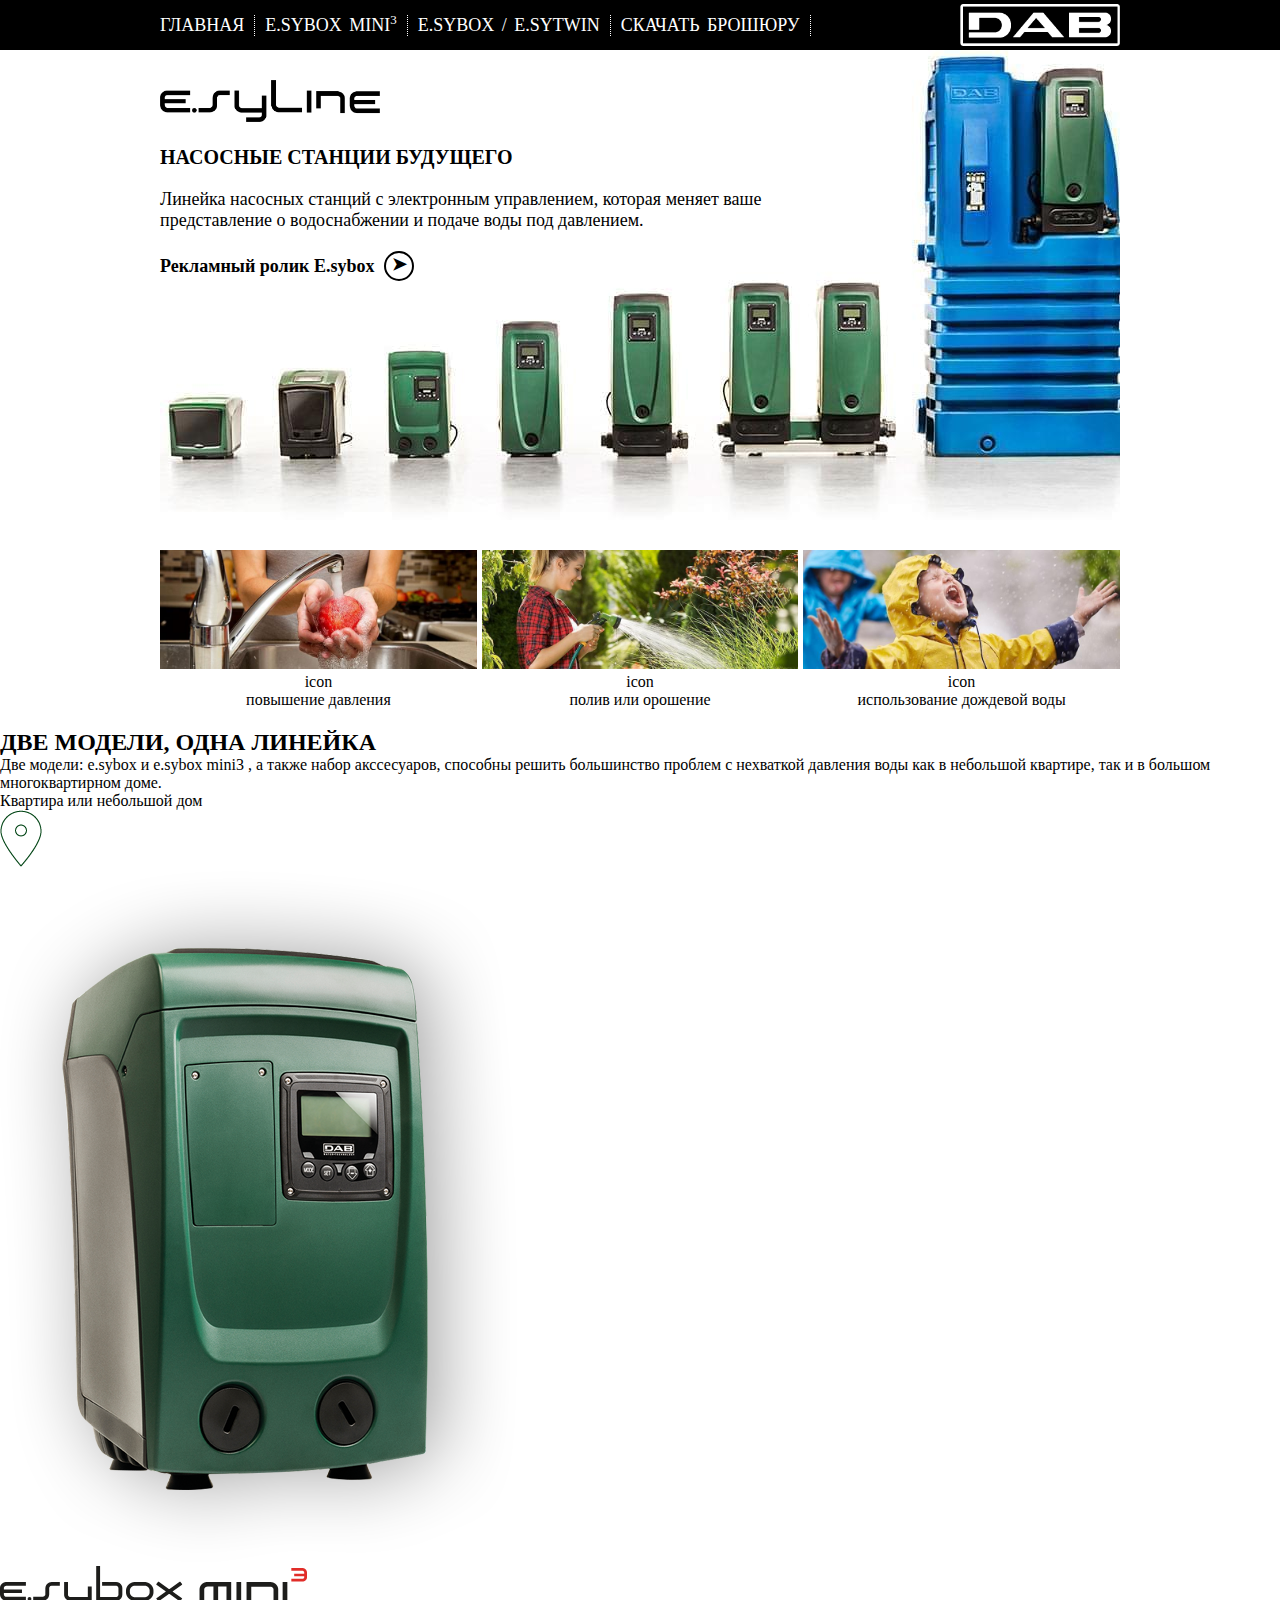
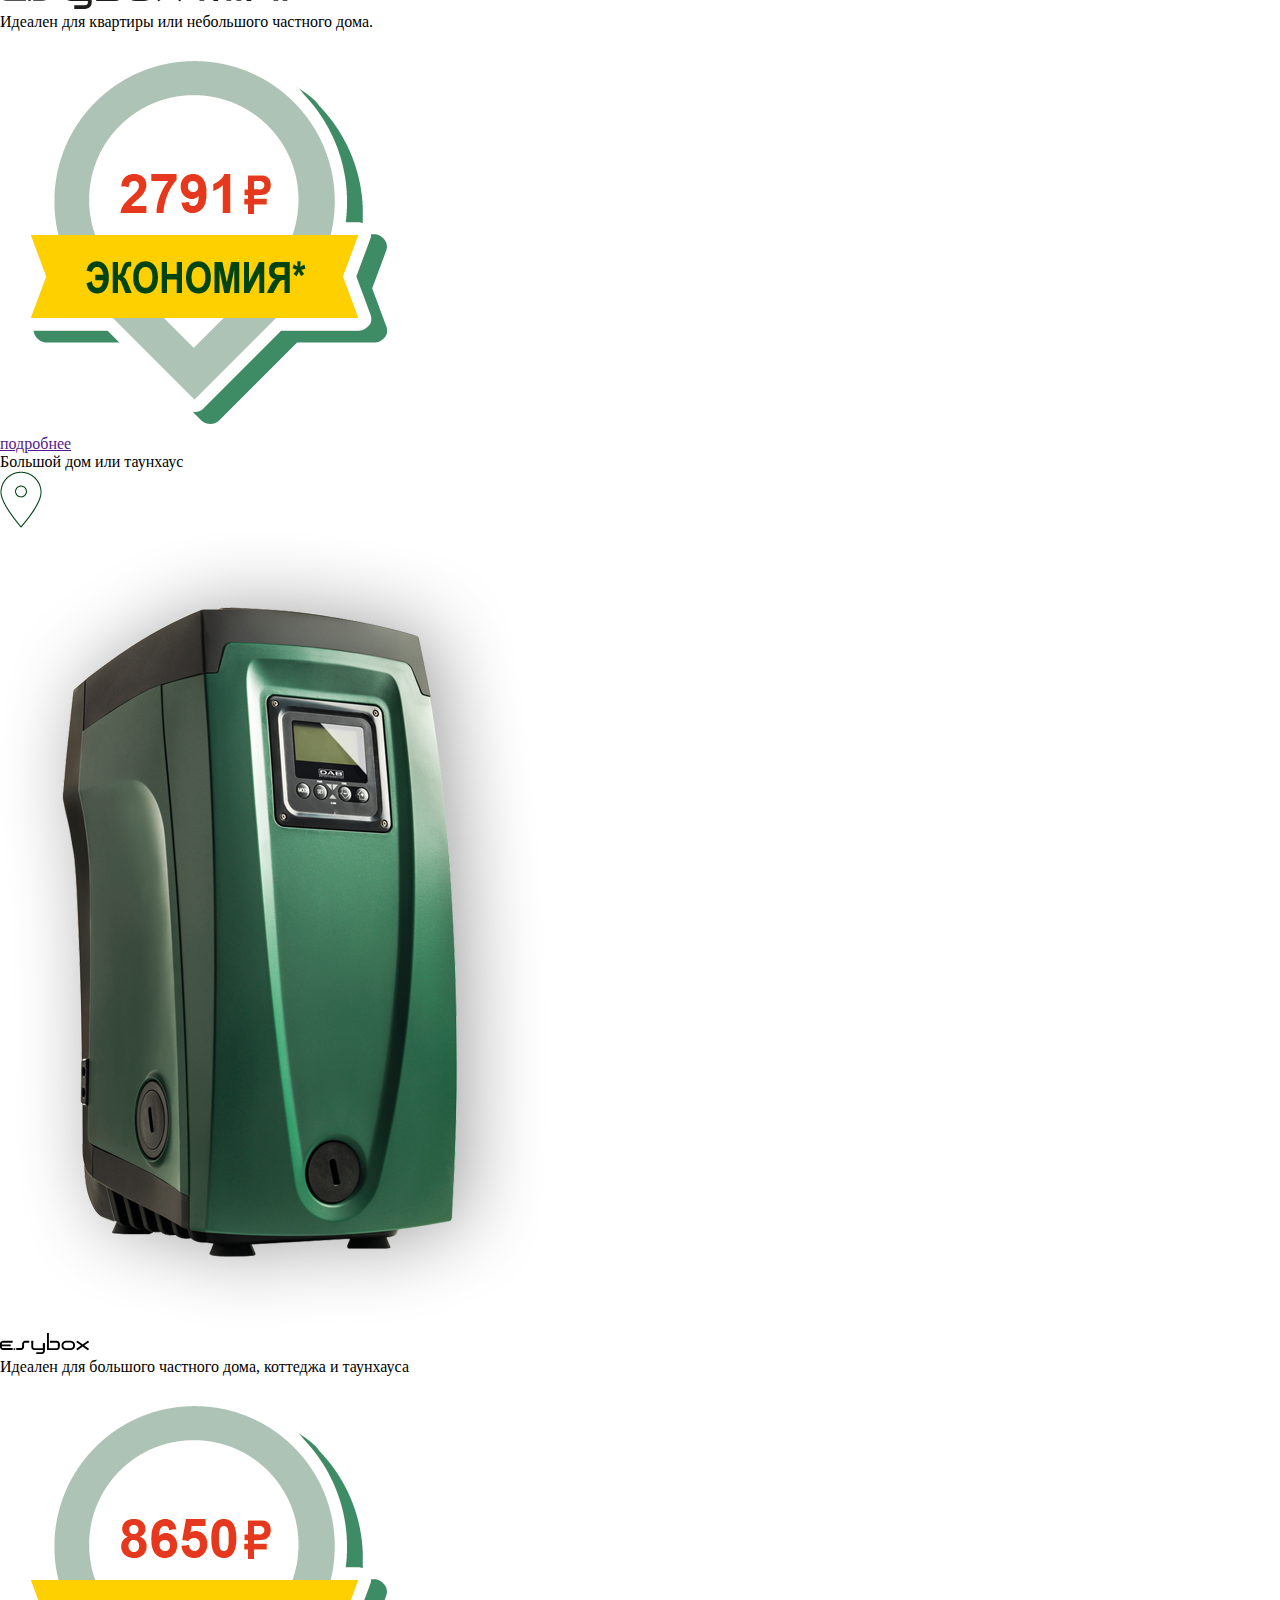
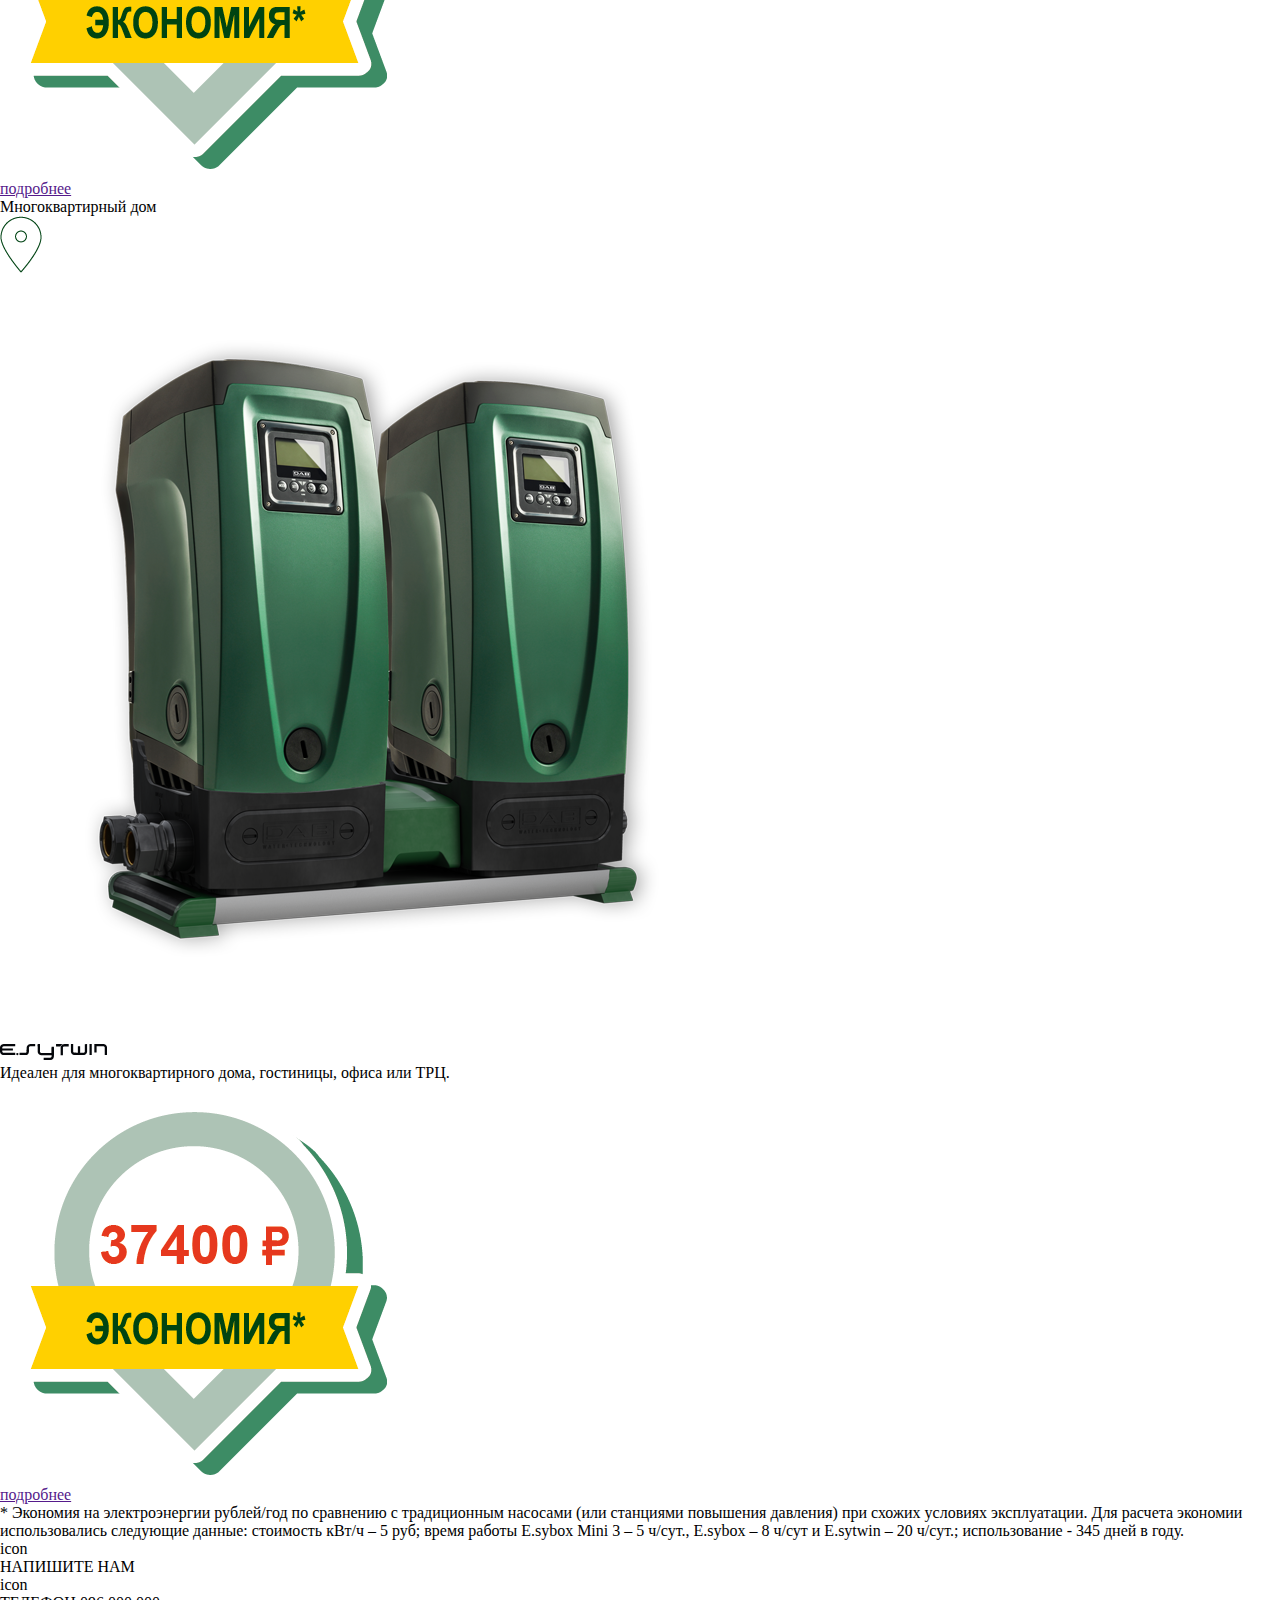
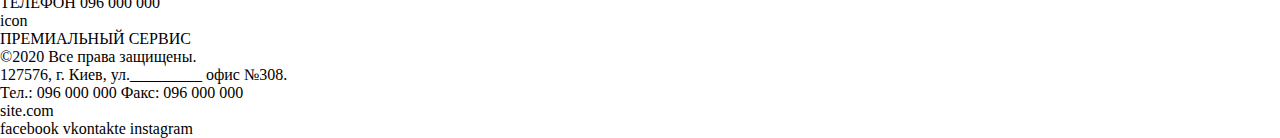
==== esyline.dabpump/src/index.html @ 7b0728be "Index-page__html" ====
<!DOCTYPE html>
<html lang="en">
<head>
	<!-- Meta Tags -->
	<meta charset="UTF-8">
	<meta http-equiv="X-UA-Compatible" content="IE=edge" />
	<meta name="viewport" content="width=device-width, initial-scale=1" />
	<meta name="author" content="Yaroslav Bodnar" />
	<title>esyline.dubpump</title>

	<!-- Main Styles Css -->
	<link rel="stylesheet" href="css/main.min.css">
</head>
<body>
	<!-- Index-page Start -->
	<div class="index-page" id="page">
		
		<!-- Header Start -->
		<header class="index-page__header header">
			<section class="header__menu">
				<ul class="header__list-menu">
					<li class="header__item-menu"><a href="#" class="header__link-menu">Главная</a></li>
					<li class="header__item-menu"><a href="#" class="header__link-menu">E.sybox Mini<span class="header__sup">3</span></a></li>
					<li class="header__item-menu"><a href="#" class="header__link-menu">E.sybox / E.sytwin</a></li>
					<li class="header__item-menu"><a href="#" class="header__link-menu">Скачать брошюру</a></li>
				</ul>
				<div class="header__logo">
					<img src="img/logo-1.png" alt="logo-1" class="header__logo-img">
				</div>
			</section>
		</header>
		<!-- Header End -->

		<!-- Main Start -->
		<main class="index-page__main main">

			<!-- Section Home Start -->
			<section class="main__home home">
				<h1 class="visually-hidden">e.syline</h1>

				<div class="home__logo">
					<img src="img/esyline-logo.png" alt="esyline-logo">
				</div>

				<h2 class="home__title">
					НАСОСНЫЕ СТАНЦИИ БУДУЩЕГО
				</h2>
				<p class="home__dsc">
					Линейка насосных станций с электронным управлением, которая меняет ваше представление о водоснабжении и подаче воды под давлением.
				</p>
				<a href="https://youtu.be/iC3pd6tCwKo" class="home__link">Рекламный ролик E.sybox<span class="home__link-icon">&#10148;</span></a>
			</section>
			<!-- Section Home End -->

			<!-- Section Advantages Start -->
			<section class="main__advantages advantages">
				<div class="advantages__blocks">
					<div class="advantages__img">
						<img src="img/pressurizzazione_new.jpg" alt="#">
					</div>
					<span class="advantages__icon">icon</span>
					<p class="advantages__dsc">повышение давления</p>
				</div>
				<div class="advantages__blocks">
					<div class="advantages__img">
						<img src="img/irrigazione-1.jpg" alt="#">
					</div>
					<span class="advantages__icon">icon</span>
					<p class="advantages__dsc">полив или орошение</p>
				</div>
				<div class="advantages__blocks">
					<div class="advantages__img">
						<img src="img/pioggia_new.jpg" alt="#">
					</div>
					<span class="advantages__icon">icon</span>
					<p class="advantages__dsc">использование дождевой воды</p>
				</div>
			</section>
			<!-- Section Advantages End -->

			<!-- Section Models Start -->
			<section class="main__models models">
				<div class="models__content">
					<div class="models__top-text">
						<h2 class="models__title">ДВЕ МОДЕЛИ, ОДНА ЛИНЕЙКА</h2>
						<p class="models__top-dsc">Две модели: e.sybox и e.sybox mini3 , а также набор акссесуаров, способны решить большинство проблем с нехваткой давления воды как в небольшой квартире, так и в большом многоквартирном доме.</p>
					</div>

					<div class="models__model model">
						<div class="model__block">
							<p class="model__where">Квартира или небольшой дом</p>
							<span class="model__dotted-line"></span>
							<span class="model__location-icon">
								<img src="img/home/place-marker.png" alt="place-marker">
							</span>
							<div class="model__img">
								<img src="img/home/esyboxMini.png" alt="esyboxMini">
							</div>
							<div class="model__name-logo">
								<img src="img/home/esybox-mini-logo.svg" alt="esybox-mini-logo">
							</div>
							<div class="model__dsc">
								<p class="model__bottom-dsc">Идеален для квартиры или небольшого частного дома.</p>
								<p class="model__bottom-price">
									<img src="img/home/risparmio-120-eng.png" alt="risparmio-120-eng">
								</p>
							</div>
							<div class="model__link-button">
								<a class="model__link" href="">подробнее</a>
							</div>
						</div>
						<div class="model__block">
							<p class="model__where">Большой дом или таунхаус</p>
							<span class="model__dotted-line"></span>
							<span class="model__location-icon">
								<img src="img/home/place-marker.png" alt="place-marker">
							</span>
							<div class="model__img">
								<img src="img/home/esyBox.png" alt="esyBox">
							</div>
							<div class="model__name-logo">
								<img src="img/home/esybox-logo.svg" alt="esybox-logo">
							</div>
							<div class="model__dsc">
								<p class="model__bottom-dsc">Идеален для большого частного дома, коттеджа и таунхауса</p>
								<p class="model__bottom-price">
									<img src="img/home/risparmio-250-eng.png" alt="risparmio-250-eng">
								</p>
							</div>
							<div class="model__link-button">
								<a class="model__link" href="">подробнее</a>
							</div>
						</div>
						<div class="model__block">
							<p class="model__where">Многоквартирный дом</p>
							<span class="model__dotted-line"></span>
							<span class="model__location-icon">
								<img src="img/home/place-marker.png" alt="place-marker">
							</span>
							<div class="model__img">
								<img src="img/home/esyTwin.png" alt="esyTwin">
							</div>
							<div class="model__name-logo">
								<img src="img/home/esytwin-logo.svg" alt="esytwin-logo">
							</div>
							<div class="model__dsc">
								<p class="model__bottom-dsc">Идеален для многоквартирного дома, гостиницы, офиса или ТРЦ.</p>
								<p class="model__bottom-price">
									<img src="img/home/risparmio-1000-eng.png" alt="risparmio-1000-eng">
								</p>
							</div>
							<div class="model__link-button">
								<a class="model__link" href="">подробнее</a>
							</div>
						</div>
						
					</div>

					<p class="models__bottom-text">* Экономия на электроэнергии рублей/год по сравнению с традиционным насосами (или станциями повышения давления) при схожих условиях эксплуатации. Для расчета экономии использовались следующие данные: стоимость кВт/ч – 5 руб; время работы E.sybox Mini 3 – 5 ч/сут., E.sybox – 8 ч/сут и E.sytwin – 20 ч/сут.; использование - 345 дней в году.</p>
				</div>
			</section>
			<!-- Section Models End -->
		</main>
		<!-- Main End -->

		<!-- Footer Start -->
		<footer class="index-page__footer footer">
			<section class="footer__content">
				<div class="footer__contacts">
					<div class="footer__mail">
						<span class="footer__mail-icon">icon</span>
						<p class="footer__mail-text">НАПИШИТЕ НАМ</p>
					</div>
					<div class="footer__phone">
						<span class="footer__phone-icon">icon</span>
						<p class="footer__phone-text">ТЕЛЕФОН 096 000 000</p>
					</div>
					<div class="footer__servis">
						<span class="footer__servis-icon">icon</span>
						<p class="footer__servis-text">ПРЕМИАЛЬНЫЙ СЕРВИС</p>
					</div>
				</div>

				<div class="footer__addres">
					<p class="footer__addres-text">©2020 Все права защищены.</p>
					<p class="footer__addres-text">127576, г. Киев, ул._________ офис №308. </p>
					<p class="footer__addres-text">Тел.: 096 000 000 Факс: 096 000 000</p>
					<p class="footer__addres-text">site.com</p>
				</div>

				<div class="footer__social">
					<span class="footer__social-link">facebook</span>
					<span class="footer__social-link">vkontakte</span>
					<span class="footer__social-link">instagram</span>
				</div>
			</section>
		</footer>
		<!-- Footer End -->
	</div>
	<!-- Index-page End -->
</body>
</html>
---- esyline.dabpump/src/css/main.min.css ----
*{box-sizing:border-box;padding:0;margin:0}.visually-hidden{position:absolute;width:1px;height:1px;margin:-1px;border:0;padding:0;clip:rect(0 0 0 0);overflow:hidden}.hidden{display:none}.header,.index-page{width:100%}.header{height:50px;background:#000;position:fixed}.header__menu{width:960px;margin:auto;-ms-flex-pack:justify;justify-content:space-between}.header__list-menu,.header__menu{display:-ms-flexbox;display:flex;-ms-flex-align:center;align-items:center}.header__list-menu{height:50px;list-style:none}.header__item-menu{margin:0;line-height:50px;padding-right:10px;display:-ms-flexbox;display:flex;-ms-flex-pack:center;justify-content:center}.header__link-menu{display:inline-block;height:21px;line-height:21px;padding-right:10px;border-right:1px dotted #fff;text-decoration:none;color:#fff;font-size:18px;font-weight:400px;text-transform:uppercase;word-spacing:3px;position:relative}.header__sup{position:relative;top:-7px;font-size:13px}.header__logo{width:160px;max-height:50px;display:-ms-flexbox;display:flex;-ms-flex-align:center;align-items:center}.header__logo>img{width:100%}.main__home{width:960px;height:530px;margin:auto;padding-top:60px;background-image:url(../img/eyLine_home_web_ok.jpg)}.home__logo{margin-top:20px;width:220px}.home__logo>img{width:100%}.home__title{width:40%;font-size:20px;margin-top:20px}.home__dsc{width:70%}.home__dsc,.home__link{font-size:18px;margin-top:20px}.home__link{display:-ms-flexbox;display:flex;-ms-flex-align:center;align-items:center;width:40%;text-decoration:none;color:#000;font-weight:700}.home__link-icon{margin-left:10px;display:block;width:30px;height:30px;border-radius:50px;border:2px solid #000;font-size:18px;font-weight:700;text-align:center;padding:0}.advantages{width:960px;margin:20px auto;display:-ms-flexbox;display:flex;-ms-flex-pack:justify;justify-content:space-between;-ms-flex-align:center;align-items:center}.advantages__blocks{width:33%;text-align:center}.advantages__img{width:100%;overflow:hidden}.advantages__img>img{width:100%}
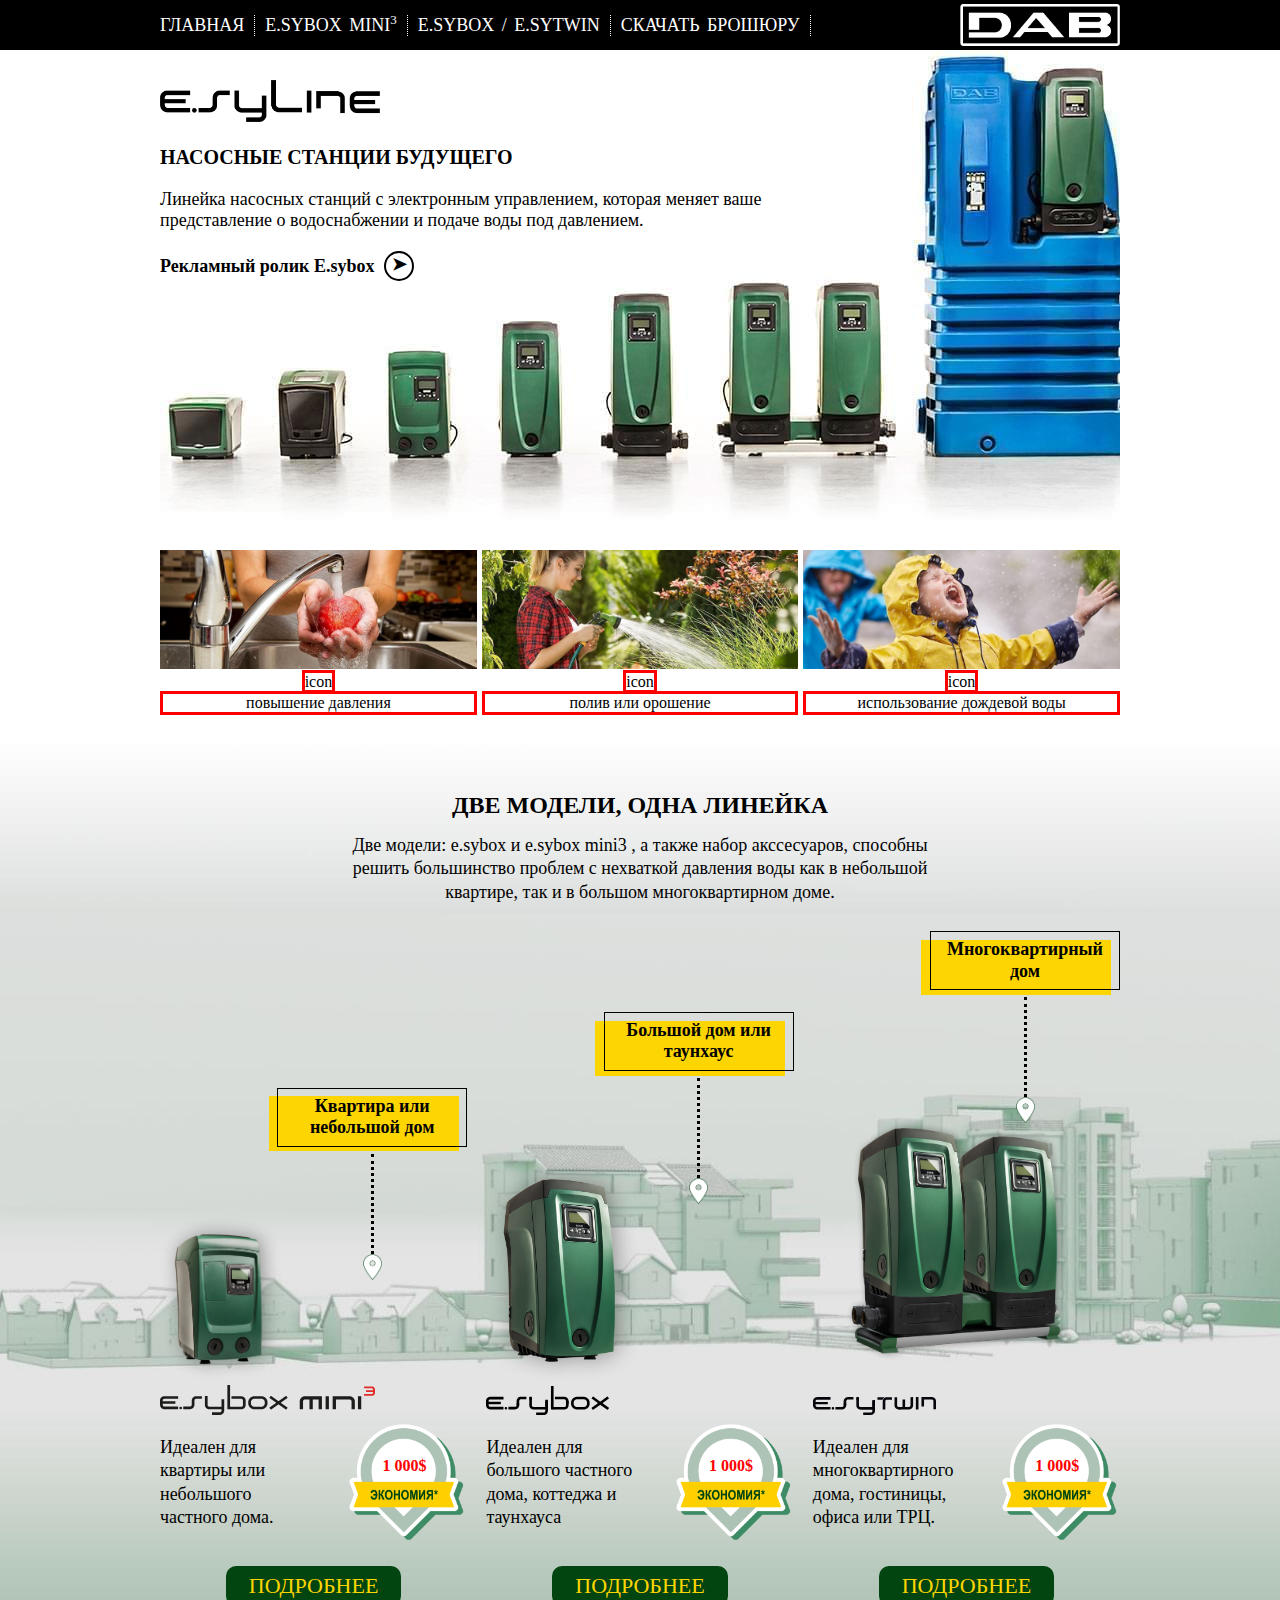
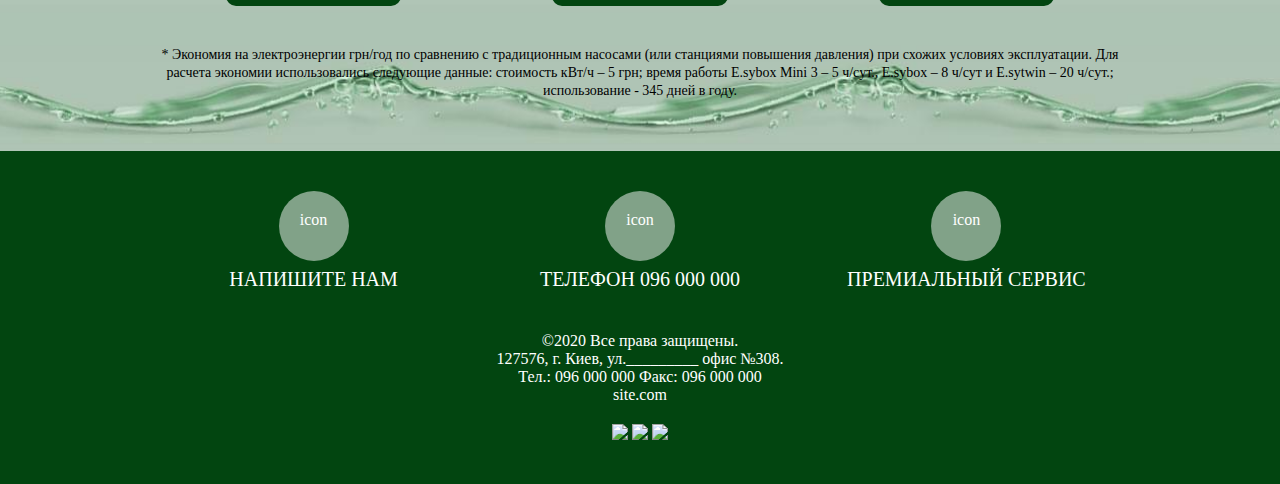
==== commit 522f7c57: "Step_2" ====
--- a/esyline.dabpump/src/index.html
+++ b/esyline.dabpump/src/index.html
@@ -8,7 +8,7 @@
 	<meta name="author" content="Yaroslav Bodnar" />
 	<title>esyline.dubpump</title>
 
-	<!-- Main Styles Css -->
+	<!-- index-Main Styles Css -->
 	<link rel="stylesheet" href="css/main.min.css">
 </head>
 <body>
@@ -19,9 +19,9 @@
 		<header class="index-page__header header">
 			<section class="header__menu">
 				<ul class="header__list-menu">
-					<li class="header__item-menu"><a href="#" class="header__link-menu">Главная</a></li>
-					<li class="header__item-menu"><a href="#" class="header__link-menu">E.sybox Mini<span class="header__sup">3</span></a></li>
-					<li class="header__item-menu"><a href="#" class="header__link-menu">E.sybox / E.sytwin</a></li>
+					<li class="header__item-menu"><a href="index.html" class="header__link-menu">Главная</a></li>
+					<li class="header__item-menu"><a href="e.sybox-mini.html" class="header__link-menu">E.sybox Mini<span class="header__sup">3</span></a></li>
+					<li class="header__item-menu"><a href="e.sybox-e.sytwin.html" class="header__link-menu">E.sybox / E.sytwin</a></li>
 					<li class="header__item-menu"><a href="#" class="header__link-menu">Скачать брошюру</a></li>
 				</ul>
 				<div class="header__logo">
@@ -31,153 +31,162 @@
 		</header>
 		<!-- Header End -->
 
-		<!-- Main Start -->
-		<main class="index-page__main main">
-
-			<!-- Section Home Start -->
-			<section class="main__home home">
+		<!-- index-Main Start -->
+		<main class="index-page__main index-main">
+
+			<!-- Section Index-home Start -->
+			<section class="index-main__home index-home">
 				<h1 class="visually-hidden">e.syline</h1>
 
-				<div class="home__logo">
+				<div class="index-home__logo">
 					<img src="img/esyline-logo.png" alt="esyline-logo">
 				</div>
 
-				<h2 class="home__title">
+				<h2 class="index-home__title">
 					НАСОСНЫЕ СТАНЦИИ БУДУЩЕГО
 				</h2>
-				<p class="home__dsc">
+				<p class="index-home__dsc">
 					Линейка насосных станций с электронным управлением, которая меняет ваше представление о водоснабжении и подаче воды под давлением.
 				</p>
-				<a href="https://youtu.be/iC3pd6tCwKo" class="home__link">Рекламный ролик E.sybox<span class="home__link-icon">&#10148;</span></a>
-			</section>
-			<!-- Section Home End -->
-
-			<!-- Section Advantages Start -->
-			<section class="main__advantages advantages">
-				<div class="advantages__blocks">
-					<div class="advantages__img">
+				<a href="https://youtu.be/iC3pd6tCwKo" class="index-home__link">Рекламный ролик E.sybox<span class="index-home__link-icon">&#10148;</span></a>
+			</section>
+			<!-- Section Index-home End -->
+
+			<!-- Section Index-advantages Start -->
+			<section class="index-main__advantages index-advantages">
+				<div class="index-advantages__blocks">
+					<div class="index-advantages__img">
 						<img src="img/pressurizzazione_new.jpg" alt="#">
 					</div>
-					<span class="advantages__icon">icon</span>
-					<p class="advantages__dsc">повышение давления</p>
-				</div>
-				<div class="advantages__blocks">
-					<div class="advantages__img">
+					<span class="index-advantages__icon">icon</span>
+					<p class="index-advantages__dsc">повышение давления</p>
+				</div>
+				<div class="index-advantages__blocks">
+					<div class="index-advantages__img">
 						<img src="img/irrigazione-1.jpg" alt="#">
 					</div>
-					<span class="advantages__icon">icon</span>
-					<p class="advantages__dsc">полив или орошение</p>
-				</div>
-				<div class="advantages__blocks">
-					<div class="advantages__img">
+					<span class="index-advantages__icon">icon</span>
+					<p class="index-advantages__dsc">полив или орошение</p>
+				</div>
+				<div class="index-advantages__blocks">
+					<div class="index-advantages__img">
 						<img src="img/pioggia_new.jpg" alt="#">
 					</div>
-					<span class="advantages__icon">icon</span>
-					<p class="advantages__dsc">использование дождевой воды</p>
-				</div>
-			</section>
-			<!-- Section Advantages End -->
-
-			<!-- Section Models Start -->
-			<section class="main__models models">
-				<div class="models__content">
-					<div class="models__top-text">
-						<h2 class="models__title">ДВЕ МОДЕЛИ, ОДНА ЛИНЕЙКА</h2>
-						<p class="models__top-dsc">Две модели: e.sybox и e.sybox mini3 , а также набор акссесуаров, способны решить большинство проблем с нехваткой давления воды как в небольшой квартире, так и в большом многоквартирном доме.</p>
-					</div>
-
-					<div class="models__model model">
-						<div class="model__block">
-							<p class="model__where">Квартира или небольшой дом</p>
-							<span class="model__dotted-line"></span>
-							<span class="model__location-icon">
-								<img src="img/home/place-marker.png" alt="place-marker">
-							</span>
-							<div class="model__img">
+					<span class="index-advantages__icon">icon</span>
+					<p class="index-advantages__dsc">использование дождевой воды</p>
+				</div>
+			</section>
+			<!-- Section Index-advantages End -->
+
+			<!-- Section Index-models Start -->
+			<section class="index-main__models index-models">
+				<div class="index-models__content">
+					<div class="index-models__top-text">
+						<h2 class="index-models__title">ДВЕ МОДЕЛИ, ОДНА ЛИНЕЙКА</h2>
+						<p class="index-models__top-dsc">Две модели: e.sybox и e.sybox mini3 , а также набор акссесуаров, способны решить большинство проблем с нехваткой давления воды как в небольшой квартире, так и в большом многоквартирном доме.</p>
+					</div>
+
+					<div class="index-models__model index-model">
+						<div class="index-model__block">
+							<div class="index-model__label">
+								<p class="index-model__where">Квартира или небольшой дом</p>
+								<span class="index-model__dotted-line"></span>
+								<span class="index-model__location-icon">
+									<img src="img/home/place-marker.png" alt="place-marker">
+								</span>
+							</div>
+							<div class="index-model__img" style="width: 40%;">
 								<img src="img/home/esyboxMini.png" alt="esyboxMini">
 							</div>
-							<div class="model__name-logo">
+							<div class="index-model__name-logo" style="width: 70%;">
 								<img src="img/home/esybox-mini-logo.svg" alt="esybox-mini-logo">
 							</div>
-							<div class="model__dsc">
-								<p class="model__bottom-dsc">Идеален для квартиры или небольшого частного дома.</p>
-								<p class="model__bottom-price">
+							<div class="index-model__dsc">
+								<p class="index-model__bottom-dsc">Идеален для квартиры или небольшого частного дома.</p>
+								<p class="index-model__bottom-price">
+									<span class="index-model__price">1 000$</span>
 									<img src="img/home/risparmio-120-eng.png" alt="risparmio-120-eng">
 								</p>
 							</div>
-							<div class="model__link-button">
-								<a class="model__link" href="">подробнее</a>
+							<div class="index-model__link-button">
+								<a class="index-model__link" href="">подробнее</a>
 							</div>
 						</div>
-						<div class="model__block">
-							<p class="model__where">Большой дом или таунхаус</p>
-							<span class="model__dotted-line"></span>
-							<span class="model__location-icon">
-								<img src="img/home/place-marker.png" alt="place-marker">
-							</span>
-							<div class="model__img">
+						<div class="index-model__block">
+							<div class="index-model__label">
+								<p class="index-model__where">Большой дом или таунхаус</p>
+								<span class="index-model__dotted-line"></span>
+								<span class="index-model__location-icon">
+									<img src="img/home/place-marker.png" alt="place-marker">
+								</span>
+							</div>
+							<div class="index-model__img" style="width: 50%;">
 								<img src="img/home/esyBox.png" alt="esyBox">
 							</div>
-							<div class="model__name-logo">
+							<div class="index-model__name-logo" style="width: 40%;">
 								<img src="img/home/esybox-logo.svg" alt="esybox-logo">
 							</div>
-							<div class="model__dsc">
-								<p class="model__bottom-dsc">Идеален для большого частного дома, коттеджа и таунхауса</p>
-								<p class="model__bottom-price">
-									<img src="img/home/risparmio-250-eng.png" alt="risparmio-250-eng">
+							<div class="index-model__dsc">
+								<p class="index-model__bottom-dsc">Идеален для большого частного дома, коттеджа и таунхауса</p>
+								<p class="index-model__bottom-price">
+									<span class="index-model__price">1 000$</span>
+									<img src="img/home/risparmio-120-eng.png" alt="risparmio-250-eng">
 								</p>
 							</div>
-							<div class="model__link-button">
-								<a class="model__link" href="">подробнее</a>
+							<div class="index-model__link-button">
+								<a class="index-model__link" href="">подробнее</a>
 							</div>
 						</div>
-						<div class="model__block">
-							<p class="model__where">Многоквартирный дом</p>
-							<span class="model__dotted-line"></span>
-							<span class="model__location-icon">
-								<img src="img/home/place-marker.png" alt="place-marker">
-							</span>
-							<div class="model__img">
+						<div class="index-model__block">
+							<div class="index-model__label">
+								<p class="index-model__where">Многоквартирный дом</p>
+								<span class="index-model__dotted-line"></span>
+								<span class="index-model__location-icon">
+									<img src="img/home/place-marker.png" alt="place-marker">
+								</span>
+							</div>
+							<div class="index-model__img" style="width: 90%;">
 								<img src="img/home/esyTwin.png" alt="esyTwin">
 							</div>
-							<div class="model__name-logo">
+							<div class="index-model__name-logo" style="width: 40%;">
 								<img src="img/home/esytwin-logo.svg" alt="esytwin-logo">
 							</div>
-							<div class="model__dsc">
-								<p class="model__bottom-dsc">Идеален для многоквартирного дома, гостиницы, офиса или ТРЦ.</p>
-								<p class="model__bottom-price">
-									<img src="img/home/risparmio-1000-eng.png" alt="risparmio-1000-eng">
+							<div class="index-model__dsc">
+								<p class="index-model__bottom-dsc">Идеален для многоквартирного дома, гостиницы, офиса или ТРЦ.</p>
+								<p class="index-model__bottom-price">
+									<span class="index-model__price">1 000$</span>
+									<img src="img/home/risparmio-120-eng.png" alt="risparmio-1000-eng">
 								</p>
 							</div>
-							<div class="model__link-button">
-								<a class="model__link" href="">подробнее</a>
+							<div class="index-model__link-button">
+								<a class="index-model__link" href="">подробнее</a>
 							</div>
 						</div>
 						
 					</div>
 
-					<p class="models__bottom-text">* Экономия на электроэнергии рублей/год по сравнению с традиционным насосами (или станциями повышения давления) при схожих условиях эксплуатации. Для расчета экономии использовались следующие данные: стоимость кВт/ч – 5 руб; время работы E.sybox Mini 3 – 5 ч/сут., E.sybox – 8 ч/сут и E.sytwin – 20 ч/сут.; использование - 345 дней в году.</p>
-				</div>
-			</section>
-			<!-- Section Models End -->
+					<p class="index-models__bottom-text">* Экономия на электроэнергии грн/год по сравнению с традиционным насосами (или станциями повышения давления) при схожих условиях эксплуатации. Для расчета экономии использовались следующие данные: стоимость кВт/ч – 5 грн; время работы E.sybox Mini 3 – 5 ч/сут., E.sybox – 8 ч/сут и E.sytwin – 20 ч/сут.; использование - 345 дней в году.</p>
+				</div>
+			</section>
+			<!-- Section Index-models End -->
 		</main>
-		<!-- Main End -->
+		<!-- index-Main End -->
 
 		<!-- Footer Start -->
 		<footer class="index-page__footer footer">
 			<section class="footer__content">
 				<div class="footer__contacts">
-					<div class="footer__mail">
-						<span class="footer__mail-icon">icon</span>
-						<p class="footer__mail-text">НАПИШИТЕ НАМ</p>
-					</div>
-					<div class="footer__phone">
-						<span class="footer__phone-icon">icon</span>
-						<p class="footer__phone-text">ТЕЛЕФОН 096 000 000</p>
-					</div>
-					<div class="footer__servis">
-						<span class="footer__servis-icon">icon</span>
-						<p class="footer__servis-text">ПРЕМИАЛЬНЫЙ СЕРВИС</p>
+					<div class="footer__contact mail">
+						<span class="footer__contact-icon">icon</span>
+						<p class="footer__contact-text">НАПИШИТЕ НАМ</p>
+					</div>
+					<div class="footer__contact phone">
+						<span class="footer__contact-icon">icon</span>
+						<p class="footer__contact-text">ТЕЛЕФОН 096 000 000</p>
+					</div>
+					<div class="footer__contact servis">
+						<span class="footer__contact-icon">icon</span>
+						<p class="footer__contact-text">ПРЕМИАЛЬНЫЙ СЕРВИС</p>
 					</div>
 				</div>
 
@@ -189,9 +198,9 @@
 				</div>
 
 				<div class="footer__social">
-					<span class="footer__social-link">facebook</span>
-					<span class="footer__social-link">vkontakte</span>
-					<span class="footer__social-link">instagram</span>
+					<span class="footer__social-link"><a target="_blank" href="#"><img src="/img/e.sybox-mini/s1.png"></a></span>
+					<span class="footer__social-link"><a target="_blank" href="#"><img src="/img/e.sybox-mini/s3.png"></a></span>
+					<span class="footer__social-link"><a target="_blank" href="#"><img src="/img/e.sybox-mini/s6.png"></a></span>
 				</div>
 			</section>
 		</footer>
--- a/esyline.dabpump/src/css/main.min.css
+++ b/esyline.dabpump/src/css/main.min.css
@@ -1 +1 @@
-*{box-sizing:border-box;padding:0;margin:0}.visually-hidden{position:absolute;width:1px;height:1px;margin:-1px;border:0;padding:0;clip:rect(0 0 0 0);overflow:hidden}.hidden{display:none}.header,.index-page{width:100%}.header{height:50px;background:#000;position:fixed}.header__menu{width:960px;margin:auto;-ms-flex-pack:justify;justify-content:space-between}.header__list-menu,.header__menu{display:-ms-flexbox;display:flex;-ms-flex-align:center;align-items:center}.header__list-menu{height:50px;list-style:none}.header__item-menu{margin:0;line-height:50px;padding-right:10px;display:-ms-flexbox;display:flex;-ms-flex-pack:center;justify-content:center}.header__link-menu{display:inline-block;height:21px;line-height:21px;padding-right:10px;border-right:1px dotted #fff;text-decoration:none;color:#fff;font-size:18px;font-weight:400px;text-transform:uppercase;word-spacing:3px;position:relative}.header__sup{position:relative;top:-7px;font-size:13px}.header__logo{width:160px;max-height:50px;display:-ms-flexbox;display:flex;-ms-flex-align:center;align-items:center}.header__logo>img{width:100%}.main__home{width:960px;height:530px;margin:auto;padding-top:60px;background-image:url(../img/eyLine_home_web_ok.jpg)}.home__logo{margin-top:20px;width:220px}.home__logo>img{width:100%}.home__title{width:40%;font-size:20px;margin-top:20px}.home__dsc{width:70%}.home__dsc,.home__link{font-size:18px;margin-top:20px}.home__link{display:-ms-flexbox;display:flex;-ms-flex-align:center;align-items:center;width:40%;text-decoration:none;color:#000;font-weight:700}.home__link-icon{margin-left:10px;display:block;width:30px;height:30px;border-radius:50px;border:2px solid #000;font-size:18px;font-weight:700;text-align:center;padding:0}.advantages{width:960px;margin:20px auto;display:-ms-flexbox;display:flex;-ms-flex-pack:justify;justify-content:space-between;-ms-flex-align:center;align-items:center}.advantages__blocks{width:33%;text-align:center}.advantages__img{width:100%;overflow:hidden}.advantages__img>img{width:100%}+*{box-sizing:border-box;padding:0;margin:0}.visually-hidden{position:absolute;width:1px;height:1px;margin:-1px;border:0;padding:0;clip:rect(0 0 0 0);overflow:hidden}.hidden{display:none}.header,.index-page{width:100%}.header{height:50px;background:#000;position:fixed;z-index:100}.header__menu{width:960px;margin:auto;-ms-flex-pack:justify;justify-content:space-between}.header__list-menu,.header__menu{display:-ms-flexbox;display:flex;-ms-flex-align:center;align-items:center}.header__list-menu{height:50px;list-style:none}.header__item-menu{margin:0;line-height:50px;padding-right:10px;display:-ms-flexbox;display:flex;-ms-flex-pack:center;justify-content:center}.header__link-menu{display:inline-block;height:21px;line-height:21px;padding-right:10px;border-right:1px dotted #fff;text-decoration:none;color:#fff;font-size:18px;font-weight:400px;text-transform:uppercase;word-spacing:3px;position:relative}.header__sup{position:relative;top:-7px;font-size:13px}.header__logo{width:160px;max-height:50px;display:-ms-flexbox;display:flex;-ms-flex-align:center;align-items:center}.header__logo>img{width:100%}.smoll-menu{width:100%;background:hsla(0,0%,66%,.8)}.smoll-menu__list{width:960px;margin:auto;height:50px;list-style:none;display:-ms-flexbox;display:flex;-ms-flex-align:center;align-items:center}.smoll-menu__item{margin:0;line-height:50px;padding-right:10px;display:-ms-flexbox;display:flex;-ms-flex-pack:center;justify-content:center}.smoll-menu__link{display:inline-block;height:21px;line-height:21px;padding-right:10px;border-right:1px dotted #fff;text-decoration:none;color:#fff;font-size:14px;font-weight:400px;text-transform:uppercase;word-spacing:3px;position:relative}.index-main__home{width:960px;height:530px;margin:auto;padding-top:60px;background-image:url(../img/eyLine_home_web_ok.jpg)}.index-home__logo{margin-top:20px;width:220px}.index-home__logo>img{width:100%}.index-home__title{width:40%;font-size:20px;margin-top:20px}.index-home__dsc{width:70%;font-size:18px;margin-top:20px}.index-home__link{display:-ms-flexbox;display:flex;-ms-flex-align:center;align-items:center;width:40%;text-decoration:none;color:#000;font-weight:700;font-size:18px;margin-top:20px}.index-home__link-icon{margin-left:10px;display:block;width:30px;height:30px;border-radius:50px;border:2px solid #000;font-size:18px;font-weight:700;text-align:center;padding:0}.index-advantages{width:960px;margin:20px auto;display:-ms-flexbox;display:flex;-ms-flex-pack:justify;justify-content:space-between;-ms-flex-align:center;align-items:center}.index-advantages__blocks{width:33%;text-align:center}.index-advantages__img{width:100%;overflow:hidden}.index-advantages__img>img{width:100%}.index-advantages__dsc,.index-advantages__icon{border:3px solid red}.index-main__models{width:100%;background-image:url(../img/home/bg.jpg);background-size:cover;background-position:50%;padding-bottom:50px}.index-models__content{width:960px;margin:auto;display:-ms-flexbox;display:flex;-ms-flex-pack:center;justify-content:center;-ms-flex-align:center;align-items:center;-ms-flex-direction:column;flex-direction:column}.index-models__top-text{width:60%;text-align:center;margin:6% 0 20%}.index-models__title{font-weight:700;line-height:1.1;text-transform:uppercase}.index-models__top-dsc{font-size:18px;font-weight:400;line-height:1.3;margin-top:15px}.index-model{width:100%;display:-ms-flexbox;display:flex;-ms-flex-pack:justify;justify-content:space-between;-ms-flex-align:end;align-items:flex-end}.index-model__block{width:32%;position:relative}.index-model__block,.index-model__label{display:-ms-flexbox;display:flex;-ms-flex-direction:column;flex-direction:column}.index-model__label{position:absolute;z-index:2;top:-30%;right:0;width:190px;-ms-flex-pack:center;justify-content:center;-ms-flex-align:center;align-items:center}.index-model__label:after{content:"";display:block;width:100%;height:55px;background:#fdd500;position:absolute;top:4.5%;left:-4.5%;z-index:-1}.index-model__where{display:inline;text-align:center;padding:7px;border:1px solid #000;font-weight:700;font-size:18px;line-height:1.2}.index-model__dotted-line{width:3px;height:100px;border-right:3px dotted #000;margin-top:7px}.index-model__location-icon{width:10%}.index-model__img>img,.index-model__location-icon>img,.index-model__name-logo>img{width:100%}.index-model__dsc{width:100%;display:-ms-flexbox;display:flex;-ms-flex-pack:justify;justify-content:space-between;-ms-flex-align:center;align-items:center}.index-model__bottom-dsc{display:block;width:50%;font-size:18px;line-height:1.3;font-weight:400}.index-model__bottom-price{display:block;width:40%;position:relative}.index-model__bottom-price>img{width:100%}.index-model__price{display:block;width:50%;text-align:center;font-weight:700;color:red;position:absolute;top:30%;left:24%}.index-model__link-button{width:57%;margin:20px auto 40px;border-radius:10px;text-align:center;background:#024510}.index-model__link{text-decoration:none;text-transform:uppercase;color:#fdd500;line-height:40px;font-size:22px}.index-models__bottom-text{font-size:14px;line-height:1.3;font-weight:400;text-align:center}.footer{width:100%;background:#024510;padding:40px 0}.footer__content{width:960px;margin:auto;display:-ms-flexbox;display:flex;-ms-flex-direction:column;flex-direction:column;-ms-flex-pack:center;justify-content:center;-ms-flex-align:center;align-items:center}.footer__contacts{width:100%;display:-ms-flexbox;display:flex;-ms-flex-pack:justify;justify-content:space-between}.footer__contact{width:32%;text-align:center;color:#fff}.footer__contact-icon{display:block;margin:auto;padding:20px;width:70px;height:70px;border-radius:70px;background:hsla(0,0%,100%,.5)}.footer__contact-text{margin-top:5px;font-weight:400;font-size:20px;line-height:1.3}.footer__addres{text-align:center;color:#fff;margin:20px 0;margin-top:40px}.footer__social{color:#fff}.s_mini-home{width:100%;height:100vh;background:#000;text-align:center;position:relative}.s_mini-home__img{height:100%}.s_mini-home__bottom-link{position:absolute;bottom:30px;left:45%;color:#fff;display:-ms-flexbox;display:flex;-ms-flex-pack:center;justify-content:center;-ms-flex-direction:column;flex-direction:column}.s_mini-home__icon{font-size:36px}.s_mini-home__link{text-decoration:none;color:#fff;font-size:14px;font-weight:400px;text-transform:uppercase;font-size:20px}.s_mini-about{width:960px;margin:auto;padding:40px 0;text-align:center}.s_mini-about__content{width:100%;display:-ms-flexbox;display:flex;-ms-flex-pack:justify;justify-content:space-between;margin-top:40px}.s_mini-about__img{width:40%}.s_mini-about__img>img{width:100%}.s_mini-about__text{width:50%;text-align:left}.s_mini-about__text>p{font-size:18px;line-height:1.3;margin:10px 0}.s_mini-about__title{font-size:32px}.s_mini-about__link{display:-ms-flexbox;display:flex;-ms-flex-pack:end;justify-content:flex-end;-ms-flex-align:center;align-items:center;text-decoration:none;color:#000;font-weight:700;font-size:20px;margin-top:20px}.s_mini-about__link-icon{margin-left:10px;display:block;width:30px;height:30px;border-radius:50px;border:2px solid #000;font-size:18px;font-weight:700;text-align:center;padding:0}.s_mini-sertification{width:960px;margin:auto;margin-top:40px;display:-ms-flexbox;display:flex;-ms-flex-pack:justify;justify-content:space-between}.application{width:35%;display:-ms-flexbox;display:flex;-ms-flex-direction:column;flex-direction:column;-ms-flex-align:center;align-items:center}.application__title{font-size:16px}.application__content{margin-top:20px;display:-ms-flexbox;display:flex;-ms-flex-align:center;align-items:center;-ms-flex-direction:column;flex-direction:column}.application__img,.application__img>img{width:100%}.certificates{width:25%;display:-ms-flexbox;display:flex;-ms-flex-direction:column;flex-direction:column;-ms-flex-align:center;align-items:center}.certificates__title{font-size:16px}.certificates__content{margin-top:20px}.certificates__img{width:100%}.certificates__img>img{width:80%}.sources{width:40%;display:-ms-flexbox;display:flex;-ms-flex-direction:column;flex-direction:column;-ms-flex-align:center;align-items:center;text-align:center}.sources__title{font-size:16px}.sources__content{margin-top:20px;-ms-flex-wrap:wrap;flex-wrap:wrap}.sources__blocks,.sources__content{display:-ms-flexbox;display:flex;-ms-flex-align:center;align-items:center}.sources__blocks{width:50%;margin-top:10px;-ms-flex-direction:column;flex-direction:column}.sources__img{width:50%;text-align:center}.sources__img>img{width:60%;margin:auto}.sources__dsc{text-align:center;font-size:12px}